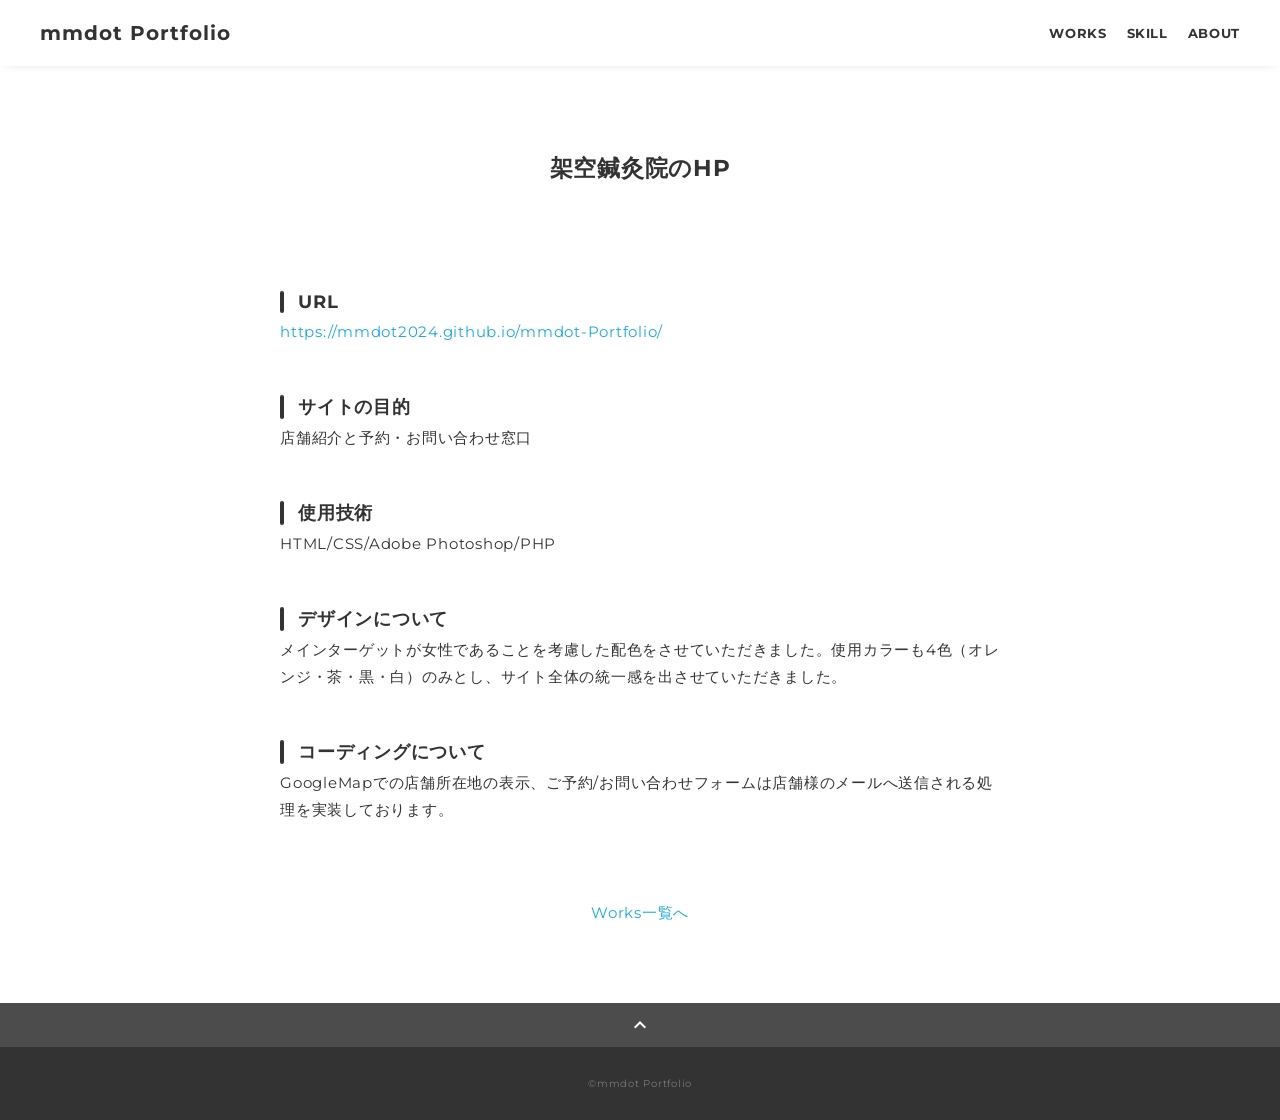
==== works-1.html @ cf9bff9a "mmdot Portfolio Siteの中身をアップロード" ====
<!DOCTYPE html>
<html>
<head>
  <meta charset="utf-8">
  <meta name="viewport" content="width=device-width, initial-scale=1.0, maximum-scale=1.0, minimum-scale=1.0">
  <title>mmdot Portfolio Site</title>
  <link rel="preconnect" href="https://fonts.gstatic.com">
  <link href="https://fonts.googleapis.com/css2?family=Montserrat:wght@400;700&display=swap" rel="stylesheet">
  <link href="https://fonts.googleapis.com/css?family=Material+Icons+Outlined" rel="stylesheet">
  <link href="css/ress.css" media="all" rel="stylesheet" type="text/css" />
  <link rel="icon" href="img/mmdotfavicon.png">
  <link href="css/style.css" media="all" rel="stylesheet" type="text/css" />
</head>

<body>
  <div class="wrapper">

    <!-- header -->
    <header class="header ">
      <div class="container">
        <h1 class="header-logo">
          <a href="index.html">mmdot Portfolio</a>
        </h1>
        <nav class="gnav">
          <ul class="gnav-list">
            <li class="gnav-item"><a href="index.html#works">WORKS</a></li>
            <li class="gnav-item"><a href="index.html#skill">SKILL</a></li>
            <li class="gnav-item"><a href="index.html#about">ABOUT</a></li>
          </ul>
        </nav>
      </div>
    </header>
    <!-- /header -->

    <main class="content">

      <article class="article">
        <div class="article-container">
          <h2 class="article-title">架空鍼灸院のHP</h2>
          <div class="article-body">
            <p>
              <img src="img/works-detail/works-1.png" alt="">
            </p>
            <h3>URL</h3>
            <p><a href="https://mmdot2024.github.io/mmdot-Portfolio/" target="_blank" rel="noopener">https://mmdot2024.github.io/mmdot-Portfolio/</a></p>
            <h3>サイトの目的</h3>
            <p>店舗紹介と予約・お問い合わせ窓口</p>
            <h3>使用技術</h3>
            <p>HTML/CSS/Adobe Photoshop/PHP</p>
            <h3>デザインについて</h3>
            <p>
              メインターゲットが女性であることを考慮した配色をさせていただきました。使用カラーも4色（オレンジ・茶・黒・白）のみとし、サイト全体の統一感を出させていただきました。
            </p>
            <h3>コーディングについて</h3>
            <p>
              GoogleMapでの店舗所在地の表示、ご予約/お問い合わせフォームは店舗様のメールへ送信される処理を実装しております。
            </p>
            
          </div>
          <div class="home-link">
            <a href="index.html#works">Works一覧へ</a>
          </div>
        </div>
      </article>

      <div class="page-top" id="js-page-top">
        <span class="material-icons-outlined">expand_less</span>
      </div>
    </main>

    <!-- footer -->
    <footer class="footer">
      <div class="copyright">&copy;mmdot Portfolio</div>
    </footer>
    <!-- /footer -->

  </div>
  <script src="https://ajax.googleapis.com/ajax/libs/jquery/3.6.0/jquery.min.js"></script>
  <script type='text/javascript' src="js/script.js"></script>
</body>
</html>
---- css/ress.css ----
/*!
 * ress.css • v3.0.1
 * MIT License
 * github.com/filipelinhares/ress
 */

/* # =================================================================
   # Global selectors
   # ================================================================= */

html {
  box-sizing: border-box;
  word-break: normal;
  -moz-tab-size: 4;
  tab-size: 4;

  -webkit-text-size-adjust: 100%; /* Prevent adjustments of font size after orientation changes in iOS */
}

*,
::before,
::after {
  box-sizing: inherit;
  background-repeat: no-repeat; /* Set `background-repeat: no-repeat` to all elements and pseudo elements */
}

::before,
::after {
  vertical-align: inherit;
  text-decoration: inherit; /* Inherit text-decoration and vertical align to ::before and ::after pseudo elements */
}

* {
  margin: 0;
  padding: 0; /* Reset `padding` and `margin` of all elements */
}

/* # =================================================================
   # General elements
   # ================================================================= */

hr {
  overflow: visible; /* Show the overflow in Edge and IE */
  height: 0; /* Add the correct box sizing in Firefox */
}

details,
main {
  display: block; /* Render the `main` element consistently in IE. */
}

summary {
  display: list-item; /* Add the correct display in all browsers */
}

small {
  font-size: 80%; /* Set font-size to 80% in `small` elements */
}

[hidden] {
  display: none; /* Add the correct display in IE */
}

abbr[title] {
  /* Add the correct text decoration in Chrome, Edge, IE, Opera, and Safari */
  text-decoration: underline;
  text-decoration: underline dotted;
  border-bottom: none; /* Remove the bottom border in Chrome 57 */
}

a {
  background-color: transparent; /* Remove the gray background on active links in IE 10 */
}

a:active,
a:hover {
  outline-width: 0; /* Remove the outline when hovering in all browsers */
}

code,
kbd,
pre,
samp {
  font-family: monospace, monospace; /* Specify the font family of code elements */
}

pre {
  font-size: 1em; /* Correct the odd `em` font sizing in all browsers */
}

b,
strong {
  font-weight: bolder; /* Add the correct font weight in Chrome, Edge, and Safari */
}

/* https://gist.github.com/unruthless/413930 */
sub,
sup {
  position: relative;
  font-size: 75%;
  line-height: 0;
  vertical-align: baseline;
}

sub {
  bottom: -.25em;
}

sup {
  top: -.5em;
}

/* # =================================================================
   # Forms
   # ================================================================= */

input {
  border-radius: 0;
}

/* Replace pointer cursor in disabled elements */
[disabled] {
  cursor: default;
}

[type="number"]::-webkit-container-spin-button,
[type="number"]::-webkit-outer-spin-button {
  height: auto; /* Correct the cursor style of increment and decrement buttons in Chrome */
}

[type="search"] {
  outline-offset: -2px; /* Correct the outline style in Safari */

  -webkit-appearance: textfield; /* Correct the odd appearance in Chrome and Safari */
}

[type="search"]::-webkit-search-decoration {
  -webkit-appearance: none; /* Remove the container padding in Chrome and Safari on macOS */
}

textarea {
  overflow: auto; /* Internet Explorer 11+ */
  resize: vertical; /* Specify textarea resizability */
}

button,
input,
optgroup,
select,
textarea {
  font: inherit; /* Specify font inheritance of form elements */
}

optgroup {
  font-weight: bold; /* Restore the font weight unset by the previous rule */
}

button {
  overflow: visible; /* Address `overflow` set to `hidden` in IE 8/9/10/11 */
}

button,
select {
  text-transform: none; /* Firefox 40+, Internet Explorer 11- */
}

/* Apply cursor pointer to button elements */
button,
[type="button"],
[type="reset"],
[type="submit"],
[role="button"] {
  cursor: pointer;
  color: inherit;
}

/* Remove container padding and border in Firefox 4+ */
button::-moz-focus-container,
[type="button"]::-moz-focus-container,
[type="reset"]::-moz-focus-container,
[type="submit"]::-moz-focus-container {
  padding: 0;
  border-style: none;
}

/* Replace focus style removed in the border reset above */
button:-moz-focusring,
[type="button"]::-moz-focus-container,
[type="reset"]::-moz-focus-container,
[type="submit"]::-moz-focus-container {
  outline: 1px dotted ButtonText;
}

button,
html [type="button"],
/* Prevent a WebKit bug where (2) destroys native `audio` and `video`controls in Android 4 */
[type="reset"],
[type="submit"] {
  -webkit-appearance: button; /* Correct the inability to style clickable types in iOS */
}

/* Remove the default button styling in all browsers */
button,
input,
select,
textarea {
  border-style: none;
  background-color: transparent;
}

/* Style select like a standard input */
select {
  -webkit-appearance: none; /* Chrome 41+ */
  -moz-appearance: none; /* Firefox 36+ */
}

select::-ms-expand {
  display: none; /* Internet Explorer 11+ */
}

select::-ms-value {
  color: currentColor; /* Internet Explorer 11+ */
}

legend {
  display: table; /* Correct the text wrapping in Edge and IE */
  max-width: 100%; /* Correct the text wrapping in Edge and IE */
  max-width: 100%; /* Correct the text wrapping in Edge 18- and IE */
  white-space: normal; /* Correct the text wrapping in Edge and IE */
  color: inherit; /* Correct the color inheritance from `fieldset` elements in IE */
  border: 0; /* Correct `color` not being inherited in IE 8/9/10/11 */
}

::-webkit-file-upload-button {
  font: inherit; /* Change font properties to `inherit` in Chrome and Safari */
  color: inherit;
  /* Correct the inability to style clickable types in iOS and Safari */

  -webkit-appearance: button;
}

/* # =================================================================
   # Specify media element style
   # ================================================================= */

img {
  border-style: none; /* Remove border when inside `a` element in IE 8/9/10 */
}

/* Add the correct vertical alignment in Chrome, Firefox, and Opera */
progress {
  vertical-align: baseline;
}

/* # =================================================================
   # Accessibility
   # ================================================================= */

/* Hide content from screens but not screenreaders */
@media screen {
  [hidden~="screen"] {
    display: inherit;
  }
  [hidden~="screen"]:not(:active):not(:focus):not(:target) {
    position: absolute !important;
    clip: rect(0 0 0 0) !important;
  }
}

/* Specify the progress cursor of updating elements */
[aria-busy="true"] {
  cursor: progress;
}

/* Specify the pointer cursor of trigger elements */
[aria-controls] {
  cursor: pointer;
}

/* Specify the unstyled cursor of disabled, not-editable, or otherwise inoperable elements */
[aria-disabled] {
  cursor: default;
}
---- css/style.css ----
body {
  font-family: "Montserrat","Helvetica Neue",Arial,"Hiragino Kaku Gothic ProN","Hiragino Sans",Meiryo,sans-serif;
  font-size: 15px;
  letter-spacing: .05em;
  color: #333;
}

a {
  transition: opacity .3s;
  text-decoration: none;
  color: #1ca9e3;
}

img {
  max-width: 100%;
  height: auto;
  vertical-align: bottom;
  border-style: none;
}



.pc-only {
  display: block;
}

.sp-only {
  display: none;
}

/*--------------------------------
 レイアウト
---------------------------------*/
.wrapper {
  padding-top: 73px;
}

.section {
  padding: 90px 0;
}

.section:nth-of-type(odd) {
  background-color: #f7f7f7;
}

.container {
  max-width: 1340px;
  margin: 0 auto;
  padding: 0 40px;
}

/*--------------------------------
 見出し
---------------------------------*/
.title {
  font-size: 34px;
  font-weight: bold;
  line-height: 1;
  margin-bottom: 40px;
  text-align: center;
  letter-spacing: .05em;
  color: #333;
}

.lead {
  font-size: 16px;
  line-height: 1.8;
  margin-bottom: 30px;
}

/*--------------------------------
ヘッダー
---------------------------------*/
.header {
  position: fixed;
  top: 0;
  z-index: 1;
  width: 100%;
  background-color: #fff;
  box-shadow: 0 5px 10px -6px rgba(0,0,0,.1);
}

.header .container {
  display: flex;
  align-items: center;
  justify-content: space-between;
  padding: 20px 40px;
}

.header-logo {
  font-size: 20px;
  font-weight: bold;
  line-height: 1.2;
  margin-right: 20px;
  letter-spacing: .05em;
}

.header-logo a {
  color: #333;
}

.gnav-list {
  display: flex;
  justify-content: space-between;
  list-style: none;
}

.gnav-item:not(:last-child) {
  margin-right: 20px;
}

.gnav-item a {
  position: relative;
  font-size: 13px;
  font-weight: bold;
  display: inline-block;
  padding: 5px 0;
  transition: .3s;
  letter-spacing: .05em;
  color: #333;
}
.gnav-item a:after {
  position: absolute;
  bottom: 0;
  left: 50%;
  width: 0;
  height: 3px;
  content: "";
  transition: .3s;
  -webkit-transform: translateX(-50%);
  transform: translateX(-50%);
  background-color: #333;
}

.gnav-item a:hover:after {
  width: 100%;
}

/*--------------------------------
 メインビジュアル
---------------------------------*/
.mv {
  display: flex;
  align-items: center;
  justify-content: center;
  height: auto;
  text-align: center;
}

.mv-container {
  position: relative;
  padding: 0 20px;
}

.mv-container img {
  width: 100%;
  height: auto;
}

/*--------------------------------
 Works
---------------------------------*/
.works-list {
  display: flex;
  justify-content: center;
  flex-wrap: wrap;
  margin-bottom: -40px;
}

.works-item {
  width: 31.74603%;
  margin-right: 1.58730%;
  margin-bottom: 40px;
  color: #333;
}

.works-item:hover {
  opacity: .9;
}

.works-item:nth-of-type(3n) {
  margin-right: 0;
}

.works-img img {
  border: 1px solid #e6e6e6;
}

.works-name {
  font-size: 12px;
  font-weight: bold;
  margin-top: 8px;
}

.works-info {
  font-size: 10px;
  margin-top: 5px;
}

/*--------------------------------
 Skill
---------------------------------*/
.skill-list {
  display: flex;
  flex-wrap: wrap;
  justify-content: space-between;
  margin-bottom: -50px;
}

.skill-item {
  display: flex;
  align-items: flex-start;
  justify-content: space-between;
  width: 48%;
  margin-bottom: 50px;
}

.skill-img {
  width: 60px;
  height: auto;
  margin-right: 20px;
}

.skill-body {
  flex: 1;
}

.skill-name {
  margin-bottom: 10px;
}

.skill-text {
  font-size: 14px;
  line-height: 1.8;
}

/*--------------------------------
 About
---------------------------------*/
.profile {
  display: flex;
  flex-wrap: wrap;
  max-width: 800px;
  margin: 0 auto;
}
.profile-img {
  width: 20%;
  margin-right: 30px;
  border-radius: 50%;
}
.profile-img img {
  border-radius: 50%;
}
.profile-body {
  flex: 1;
}

.profile-body p {
  font-size: 15px;
  line-height: 1.8;
}

.profile-body p:not(:last-child) {
  margin-bottom: 30px;
}

/*--------------------------------
 Contact
---------------------------------*/
.contact {
  text-align: center;
}

.contact-item:not(:last-child) {
  margin-right: 10px;
}

.contact-text {
  margin-top: 10px;
}
/*--------------------------------
 ページトップ
---------------------------------*/
.page-top {
  font-weight: bold;
  padding: 10px;
  cursor: pointer;
  text-align: center;
  background-color: #4c4c4c;
}

.page-top .material-icons-outlined {
  vertical-align: bottom;
  color: #fff;
}

/*--------------------------------
 フッター
---------------------------------*/
.footer {
  padding: 30px;
  background-color: #333;
}

.copyright {
  font-size: 10px;
  text-align: center;
  color: #797979;
}

/*--------------------------------
 下層：Worksページ
---------------------------------*/
.article {
  padding: 80px 0;
}

.article-container {
  max-width: 1040px;
  margin: 0 auto;
  padding: 0 20px;
}

.article-title {
  margin-bottom: 30px;
  text-align: center;
}

.article-body {
  max-width: 720px;
  margin: 0 auto;
  margin-bottom: 80px;
}

.article-body h3 {
  position: relative;
  font-size: 18px;
  margin-bottom: 5px;
  padding-left: 1em;
}

.article-body img {
  width: 100%;
  height: auto;
}

.article-body h3:not(:first-child) {
  margin-top: 50px;
}

.article-body h3::before {
  position: absolute;
  top: 0;
  left: 0;
  width: 4px;
  height: 100%;
  content: "";
  border-radius: 3px;
  background-color: #333;
}

.article-body p {
  font-size: 15px;
  line-height: 1.8;
  margin-bottom: 30px;
}

.home-link {
  text-align: center;
}

/*media Queries 767
----------------------------------------------------*/
@media screen and (max-width: 767px) {
  body {
    font-size: 14px;
  }

  .pc-only {
    display: none;
  }

  .sp-only {
    display: block;
  }

  /* 見出し */
  .title {
    font-size: 26px;
    margin-bottom: 20px;
  }

  .lead {
    font-size: 14px;
    line-height: 1.7;
    margin-bottom: 20px;
  }

  /* レイアウト */
  .wrapper {
    padding-top: 57px;
  }

  .section {
    padding: 60px 0;
  }

  .container {
    padding: 0 20px;
  }

  /* ヘッダー */
  .header .container {
    padding: 15px;
  }

  .header-logo {
    font-size: 15px;
    margin-right: 15px;
  }

  .gnav-item:not(:last-child) {
    margin-right: 10px;
  }

  .gnav-item a {
    font-size: 10px;
  }

  .gnav-item a:after {
    display: none;
  }

  /*  メインビジュアル */
  .mv {
    height: 40vh;
  }

  .mv-container {
    padding: 0 20px;
  }

  .mv-title {
    font-size: 30px;
  }
  .mv-subtitle {
    font-size: 16px;
    margin-bottom: 20px;
  }

  .mv-text {
    top: 75%;
    font-size: 14px;
    line-height: 1.7;
  }

  /* Works */
  .works-name {
    font-size: 12px;
  }

  .works-info {
    margin-top: 3px;
  }

  .works-list {
    justify-content: space-between;
  }

  .works-item {
    flex: 0 0 48%;
    margin-right: 0;
    margin-bottom: 30px;
  }

  /* Skill */
  .skill-list {
    display: block;
    margin-bottom: 0;
  }

  .skill-item {
    width: 100%;
    margin-bottom: 35px;
  }

  .skill-item:last-child {
    margin-bottom: 0;
  }

  .skill-name {
    margin-bottom: 5px;
  }

  .skill-text {
    font-size: 13px;
    line-height: 1.7;
  }

  /* About */
  .profile {
    display: block;
  }
  .profile-img {
    width: 150px;
    margin: 0 auto;
    margin-bottom: 25px;
  }

  .profile-body p {
    font-size: 14px;
    line-height: 1.7;
  }

  .profile-body p:not(:last-child) {
    margin-bottom: 20px;
  }

  /* フッター */
  .footer {
    padding: 20px;
  }

  /* 下層ページ */
  .article {
    padding: 50px 0;
  }

  .article-body h3 {
    font-size: 16px;
    padding-left: .8em;
  }

  .article-body h3:not(:first-child) {
    margin-top: 30px;
  }

  .article-body p {
    font-size: 14px;
    line-height: 1.7;
    margin-bottom: 20px;
  }
}
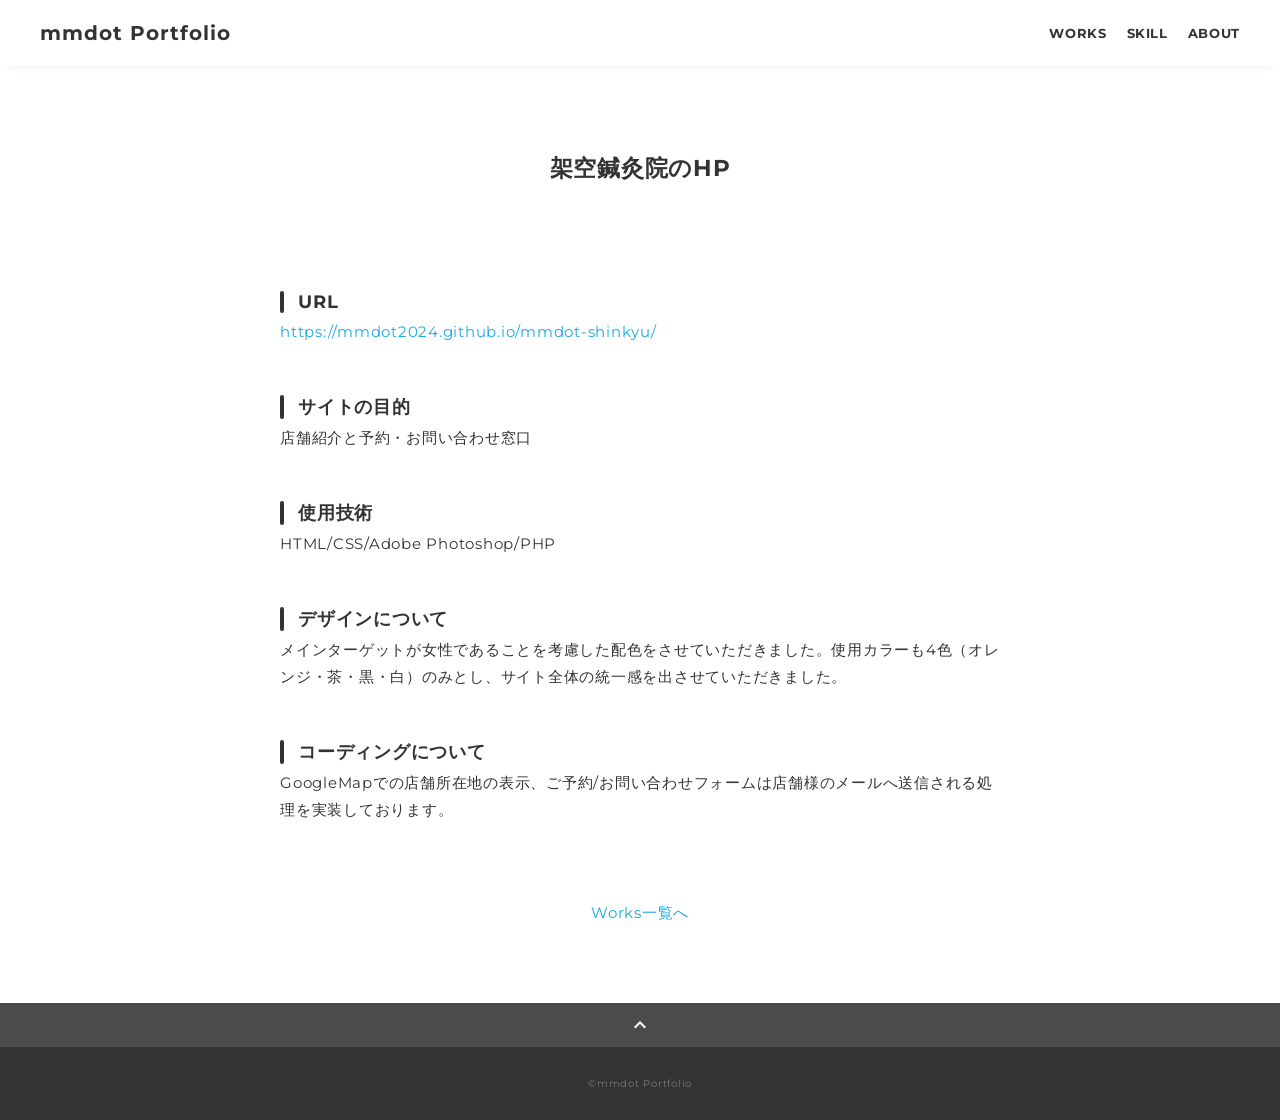
==== commit b364c262: "これで完成" ====
--- a/works-1.html
+++ b/works-1.html
@@ -42,7 +42,7 @@
               <img src="img/works-detail/works-1.png" alt="">
             </p>
             <h3>URL</h3>
-            <p><a href="https://mmdot2024.github.io/mmdot-Portfolio/" target="_blank" rel="noopener">https://mmdot2024.github.io/mmdot-Portfolio/</a></p>
+            <p><a href="https://mmdot2024.github.io/mmdot-shinkyu/" target="_blank" rel="noopener">https://mmdot2024.github.io/mmdot-shinkyu/</a></p>
             <h3>サイトの目的</h3>
             <p>店舗紹介と予約・お問い合わせ窓口</p>
             <h3>使用技術</h3>
